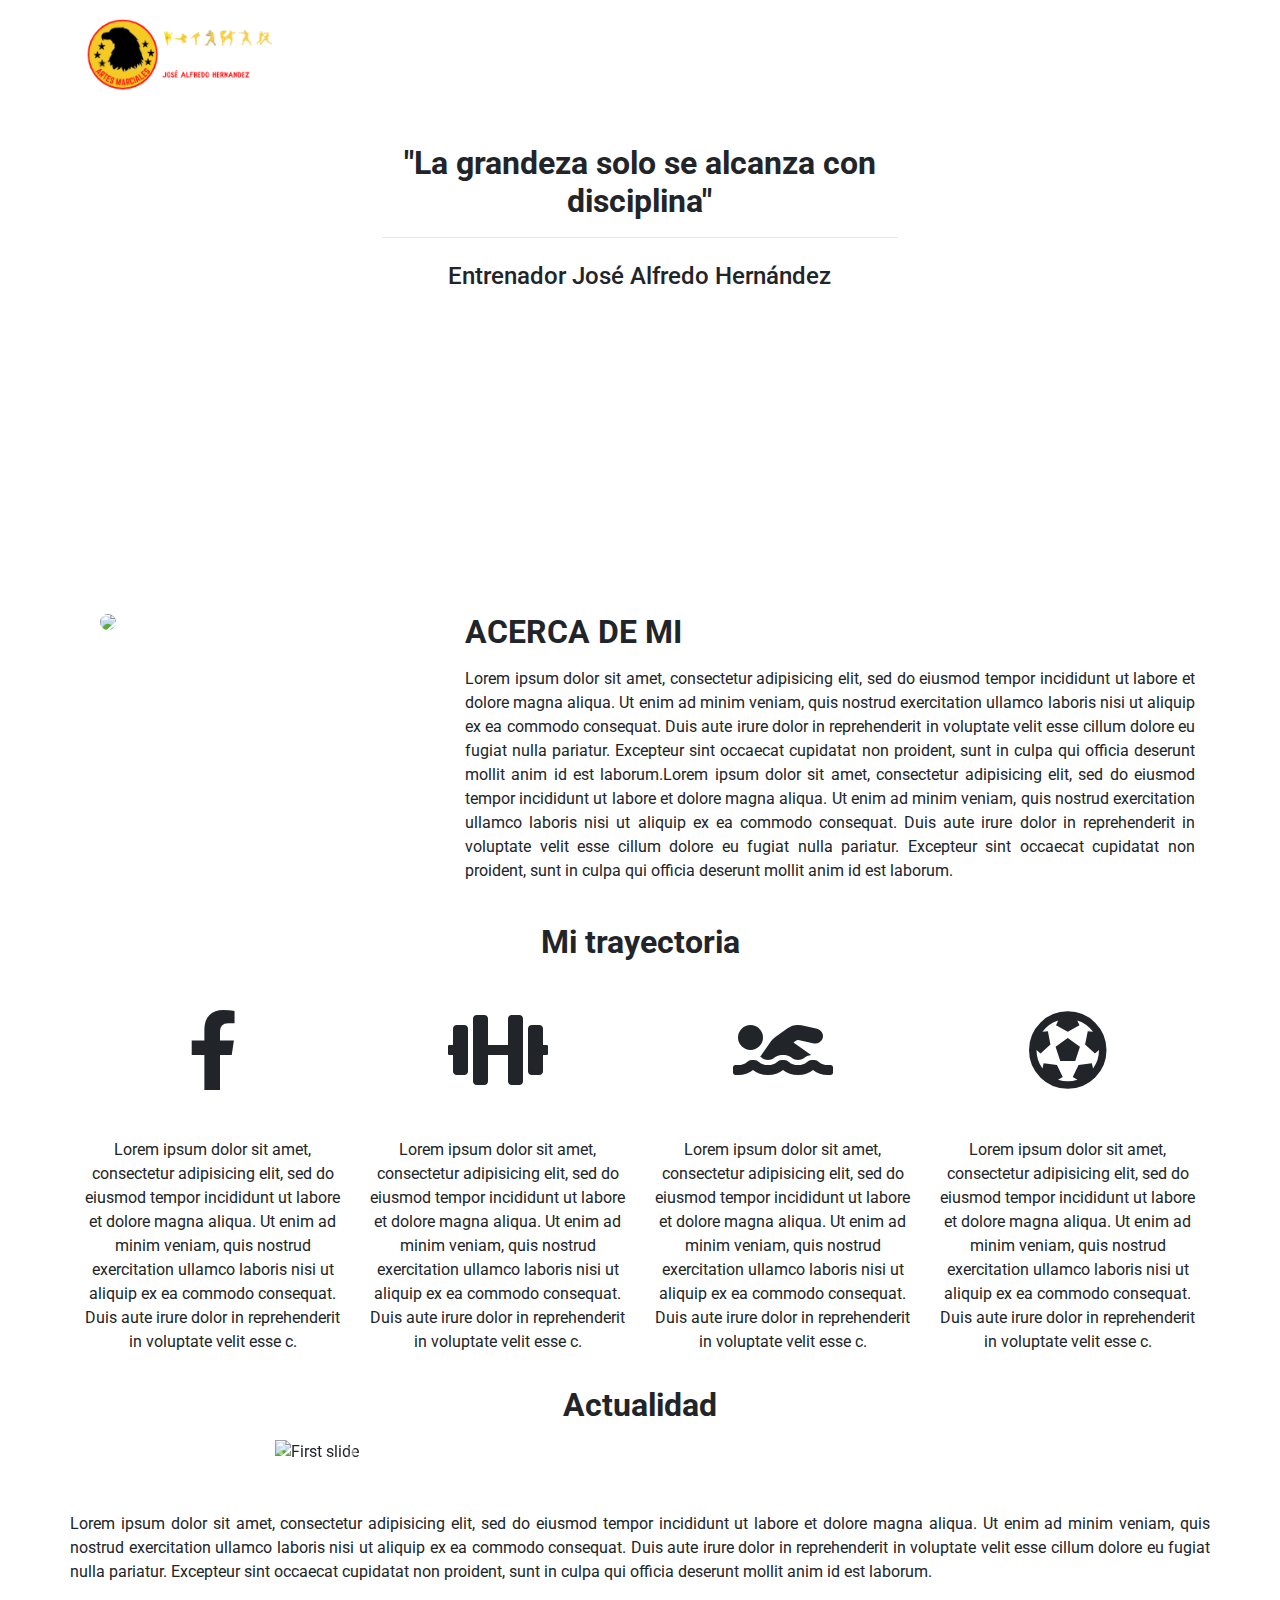
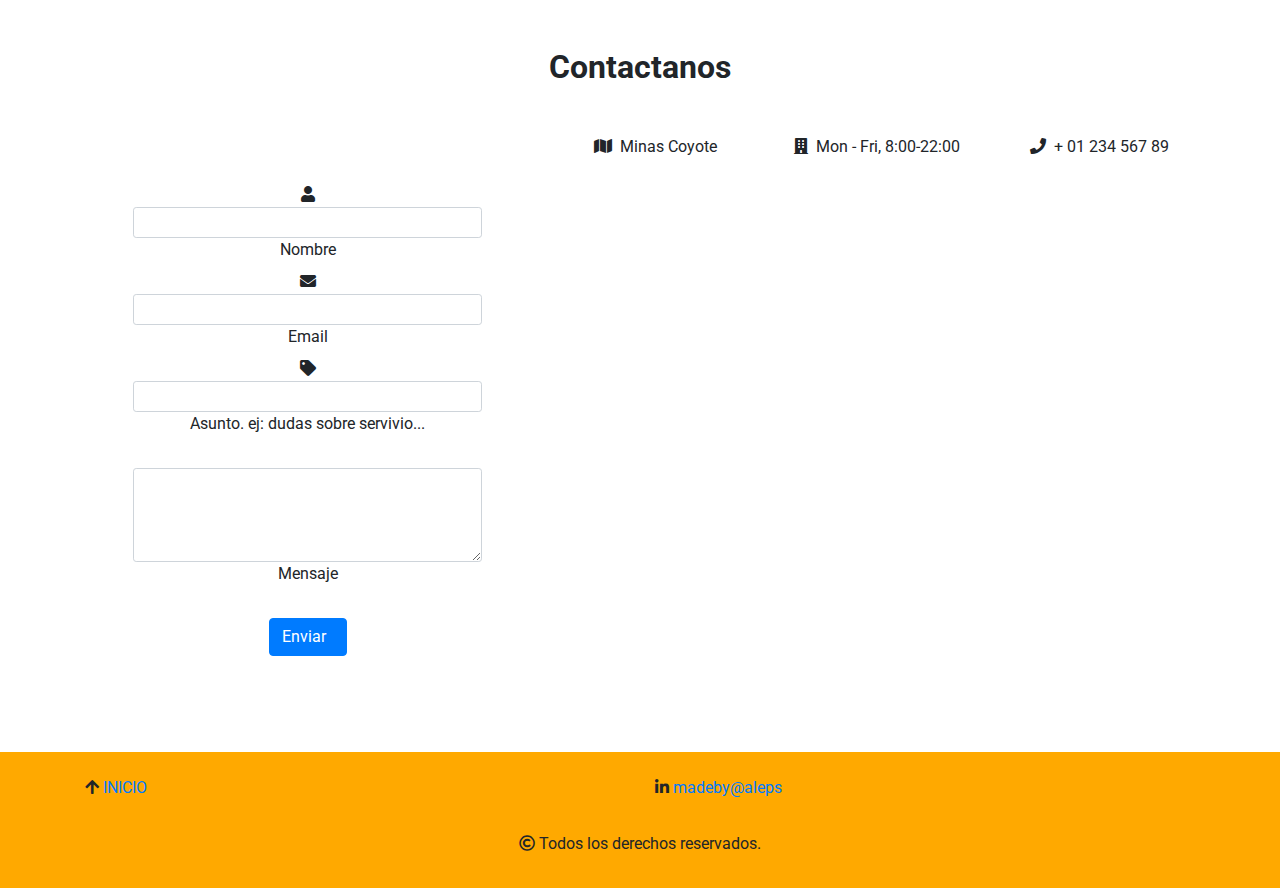
==== bio.html @ c30f5deb "diseño footer y comienzo de distribucion" ====
<!doctype html>
<html lang="es">
<head>

  <!-- Required meta tags -->
  <link rel="shortcut icon" type="image/x-icon" href="./favicon.ico">

  <meta charset="utf-8">
  <meta name="viewport" content="width=device-width, initial-scale=1, shrink-to-fit=no">
  <meta http-equiv="X-UA-Compatible" content="ie=edge">
    
  <!-- Font Awesome -->
  <link rel="stylesheet" href="https://use.fontawesome.com/releases/v5.8.2/css/all.css">
  <!-- Google Fonts -->
  <link rel="stylesheet" href="https://fonts.googleapis.com/css?family=Roboto:300,400,500,700&display=swap">
  <!-- Bootstrap core CSS -->
  <link href="https://cdnjs.cloudflare.com/ajax/libs/twitter-bootstrap/4.5.0/css/bootstrap.min.css" rel="stylesheet">
  <!-- Material Design Bootstrap -->
  <link href="https://cdnjs.cloudflare.com/ajax/libs/mdbootstrap/4.19.0/css/mdb.min.css" rel="stylesheet">
  <!-- link de ccs y js propio-->
  <link rel="stylesheet" href="./css/style.css" />
  <script type="text/javascript" src="./js/main.js"></script>

  <title>CONOCEME</title>
</head>

<body>

  <header>

    <nav class="navbar navbar-expand-md navbar-dark scrolling-navbar fixed-top">
      <div class="container">
        
          <a class="navbar-brand" href="#"><img class="logo"src="./img/IA_logo.png" alt=""></a>
        
        <button class="navbar-toggler" type="button" data-toggle="collapse" data-target="#navbarSupportedContent"
          aria-controls="navbarSupportedContent" aria-expanded="false" aria-label="Toggle navigation">
          <span class="navbar-toggler-icon"></span>
        </button>

        <div class="collapse navbar-collapse" id="navbarSupportedContent">
          <ul class="navbar-nav mr-auto">
            <li class="nav-item">
              <a class="nav-link" href="index.html">SERVICIOS</a>
            </li>
            <li class="nav-item active">
              <a class="nav-link" href="#">BIOGRAFIA  <span class="sr-only">(current)</span></a>
            </li>
            <li class="nav-item">
              <a class="nav-link disabled" href="#" tabindex="-1" aria-disabled="true">TORNEOS</a>
            </li>
          </ul>
          <ul class="navbar-nav nav-flex-icons">
            <li class="nav-item">
              <a class="nav-link"><i class="fab fa-facebook-f"></i></a>
            </li>
            <li class="nav-item">
              <a class="nav-link"><i class="fab fa-twitter"></i></a>
            </li>
            <li class="nav-item">
              <a class="nav-link"><i class="fab fa-instagram"></i></a>
            </li>
          </ul>
        </div>
      </div>
    </nav>
    <div id="ima" class="view">
      <div class="mask rgba-black-light">
        <div class="container-fluid d-flex align-items-center justify-content-center h-100">
          <div class="row d-flex justify-content-center text-center">
            <div class="col-md-10">
              <div class="vacio"></div>
              <h2 class="display-5 font-weight-bold white-text pt-5 mb-2">"La grandeza solo se alcanza con disciplina"</h2>
              <hr class="hr-light">
              <h4 class="white-text my-4">Entrenador José Alfredo Hernández</h5>
            </div>
          </div>
        </div>
      </div>
    </div>

  </header>

  <div class="container pt-4">
      <!-- seccion de presentacion -->
      <section id="resumen " class="text-justify">
        <div class="row d-flex justify-content-center mb-4">
          <div class="col-md-4 mb-4">
            
              <img src="./img/JAHA.JPG" id="bioimg" class="container-fluid">
            
          </div>
          <div class="col-md-8">
            <h2 class="mb-3 font-weight-bold mt-1">ACERCA DE MI</h2>
            <p class="grey-text">Lorem ipsum dolor sit amet, consectetur adipisicing elit, sed do eiusmod
            tempor incididunt ut labore et dolore magna aliqua. Ut enim ad minim veniam,
            quis nostrud exercitation ullamco laboris nisi ut aliquip ex ea commodo
            consequat. Duis aute irure dolor in reprehenderit in voluptate velit esse
            cillum dolore eu fugiat nulla pariatur. Excepteur sint occaecat cupidatat non
            proident, sunt in culpa qui officia deserunt mollit anim id est laborum.Lorem ipsum dolor sit amet, consectetur adipisicing elit, sed do eiusmod
            tempor incididunt ut labore et dolore magna aliqua. Ut enim ad minim veniam,
            quis nostrud exercitation ullamco laboris nisi ut aliquip ex ea commodo
            consequat. Duis aute irure dolor in reprehenderit in voluptate velit esse
            cillum dolore eu fugiat nulla pariatur. Excepteur sint occaecat cupidatat non
            proident, sunt in culpa qui officia deserunt mollit anim id est laborum.</p>
          </div>
        </div>
      </section>
      <section id="trayectoria" class="text-center">
        <h2 class="mb-5 font-weight-bold">Mi trayectoria</h2>
        <div class="row">
          <div class="col-lg-3 col-md-6">
            <i class="fab fa-facebook-f mb-5 fa-5x"></i>
            <p>Lorem ipsum dolor sit amet, consectetur adipisicing elit, sed do eiusmod
            tempor incididunt ut labore et dolore magna aliqua. Ut enim ad minim veniam,
            quis nostrud exercitation ullamco laboris nisi ut aliquip ex ea commodo
            consequat. Duis aute irure dolor in reprehenderit in voluptate velit esse
            c.</p>
          </div>
          <div class="col-lg-3 col-md-6">
            <i class="fas fa-dumbbell mb-5 fa-5x"></i>
            <p>Lorem ipsum dolor sit amet, consectetur adipisicing elit, sed do eiusmod
            tempor incididunt ut labore et dolore magna aliqua. Ut enim ad minim veniam,
            quis nostrud exercitation ullamco laboris nisi ut aliquip ex ea commodo
            consequat. Duis aute irure dolor in reprehenderit in voluptate velit esse
            c.</p>
          </div>
          <div class="col-lg-3 col-md-6">
            <i class="fas fa-swimmer mb-5 fa-5x"></i>
            <p>Lorem ipsum dolor sit amet, consectetur adipisicing elit, sed do eiusmod
            tempor incididunt ut labore et dolore magna aliqua. Ut enim ad minim veniam,
            quis nostrud exercitation ullamco laboris nisi ut aliquip ex ea commodo
            consequat. Duis aute irure dolor in reprehenderit in voluptate velit esse
            c.</p>
          </div>
          <div class="col-lg-3 col-md-6">
            <i class="fas fa-futbol mb-5 fa-5x"></i>
            <p>Lorem ipsum dolor sit amet, consectetur adipisicing elit, sed do eiusmod
            tempor incididunt ut labore et dolore magna aliqua. Ut enim ad minim veniam,
            quis nostrud exercitation ullamco laboris nisi ut aliquip ex ea commodo
            consequat. Duis aute irure dolor in reprehenderit in voluptate velit esse
            c.</p>
          </div>
        </div>
      </section>
      <section id="actual" class="text-center mb-5">
        <h2 class="my-3 font-weight-bold">Actualidad</h2>
        <div class="row">
          <div class="col col-lg-2"></div>
          <div class="col-md-auto">
            <!--Carousel Wrapper-->
            <div id="carousel-example-1z" class="carousel slide carousel-fade carousel-fade" data-ride="carousel">
                <!--Indicators-->
                <ol class="carousel-indicators">
                    <li data-target="#carousel-example-1z" data-slide-to="0" class="active"></li>
                    <li data-target="#carousel-example-1z" data-slide-to="1"></li>
                    <li data-target="#carousel-example-1z" data-slide-to="2"></li>
                </ol>
                <!--/.Indicators-->
                <!--Slides-->
                <div class="carousel-inner z-depth-1-half" role="listbox">
                    <!--First slide-->
                    <div class="carousel-item active">
                        <img class="d-block w-100" src="https://mdbootstrap.com/img/Photos/Slides/img%20(130).jpg"
                            alt="First slide">
                    </div>
                    <!--/First slide-->
                    <!--Second slide-->
                    <div class="carousel-item">
                        <img class="d-block w-100" src="https://mdbootstrap.com/img/Photos/Slides/img%20(129).jpg"
                            alt="Second slide">
                    </div>
                    <!--/Second slide-->
                    <!--Third slide-->
                    <div class="carousel-item">
                        <img class="d-block w-100" src="https://mdbootstrap.com/img/Photos/Slides/img%20(70).jpg"
                            alt="Third slide">
                    </div>
                    <!--/Third slide-->
                </div>
                <!--/.Slides-->
                <!--Controls-->
                <a class="carousel-control-prev" href="#carousel-example-1z" role="button" data-slide="prev">
                    <span class="carousel-control-prev-icon" aria-hidden="true"></span>
                    <span class="sr-only">Previous</span>
                </a>
                <a class="carousel-control-next" href="#carousel-example-1z" role="button" data-slide="next">
                    <span class="carousel-control-next-icon" aria-hidden="true"></span>
                    <span class="sr-only">Next</span>
                </a>
                <!--/.Controls-->
            </div>
                        <!--/.Carousel Wrapper-->    
          </div>
          <div class="col col-lg-2"></div>
        </div>
        <div class="row">
          <p class="grey-text text-justify mt-5">Lorem ipsum dolor sit amet, consectetur adipisicing elit, sed do eiusmod
          tempor incididunt ut labore et dolore magna aliqua. Ut enim ad minim veniam,
          quis nostrud exercitation ullamco laboris nisi ut aliquip ex ea commodo
          consequat. Duis aute irure dolor in reprehenderit in voluptate velit esse
          cillum dolore eu fugiat nulla pariatur. Excepteur sint occaecat cupidatat non
          proident, sunt in culpa qui officia deserunt mollit anim id est laborum.</p>
        </div>
      </section>
      <section id="contacto" class="text-center mb-5">

        <h2 class="mb-5 font-weight-bold text-center">Contactanos</h2>

                <!--Grid row-->
                <div class="row">

                    <!--Grid column-->
                    <div class="col-lg-5 col-md-12">
                        <!-- Form contact -->
                        <form class="p-5 grey-text">
                            <div class="md-form form-sm"> <i class="fa fa-user prefix"></i>
                                <input type="text" id="form3" class="form-control form-control-sm">
                                <label for="form3">Nombre</label>
                            </div>
                            <div class="md-form form-sm"> <i class="fa fa-envelope prefix"></i>
                                <input type="text" id="form2" class="form-control form-control-sm">
                                <label for="form2">Email</label>
                            </div>
                            <div class="md-form form-sm"> <i class="fa fa-tag prefix"></i>
                                <input type="text" id="form32" class="form-control form-control-sm">
                                <label for="form34">Asunto. ej: dudas sobre servivio...</label>
                            </div>
                            <div class="md-form form-sm"> <i class="fa fa-pencil prefix"></i>
                                <textarea type="text" id="form8" class="md-textarea form-control form-control-sm" rows="4"></textarea>
                                <label for="form8">Mensaje</label>
                            </div>
                            <div class="text-center mt-4">
                                <button class="btn btn-primary">Enviar <i class="fa fa-paper-plane-o ml-1"></i></button>
                            </div>
                        </form>
                        <!-- Form contact -->
                    </div>
                    <!--Grid column-->

                    <!--Grid column-->
                    <div class="col-lg-7 col-md-12">

                        <!--Grid row-->
                        <div class="row text-center">

                            <!--Grid column-->
                            <div class="col-lg-4 col-md-12 mb-3">

                                <p><i class="fa fa-map fa-1x mr-2 grey-text"></i>Minas Coyote</p>

                            </div>
                            <!--Grid column-->

                            <!--Grid column-->
                            <div class="col-lg-4 col-md-6 mb-3">

                                <p><i class="fa fa-building fa-1x mr-2 grey-text"></i>Mon - Fri, 8:00-22:00</p>

                            </div>
                            <!--Grid column-->

                            <!--Grid column-->
                            <div class="col-lg-4 col-md-6 mb-3">

                                <p><i class="fa fa-phone fa-1x mr-2 grey-text"></i>+ 01 234 567 89</p>

                            </div>
                            <!--Grid column-->

                        </div>
                        <!--Grid row-->

                        <!--Google map-->
                        <div id="map-container" class="z-depth-1-half map-container mb-5" style="height: 400px"></div>

                    </div>
                    <!--Grid column-->

                </div>
      </section>
  </div>
    
  <footer class="page-footer font-small indigo footer pt-4 mt-4">

    <!-- Footer Links -->
    <div class="container text-center text-md-left">

      <!-- Grid row -->
      <div class="row">

        <!-- Grid column -->
        <div class="col-md-6 mt-md-0 mt-3">

          <!-- Content -->
          <p><i class="fas fa-arrow-up mr-1"></i><a href="#ima">INICIO</a></p>

        </div>
        <!-- Grid column -->

        <hr class="clearfix w-100 d-md-none pb-3">

        <!-- Grid column -->
        <div class="col-md-3 mb-md-0 mb-3">

          <!-- Links -->
           <i class="fab fa-linkedin-in mr-1"></i><a href="#">madeby@aleps</a>

    

        </div>
        <!-- Grid column -->

        <!-- Grid column -->
        <div class="col-md-3 mb-md-0 mb-3">

          <!-- Links -->
         

        </div>
        <!-- Grid column -->

      </div>
      <!-- Grid row -->

    </div>
    <!-- Footer Links -->

    <!-- Copyright -->
    <div class="footer-copyright text-center py-3">
      <p class="white-text"> <i class="far fa-copyright mr-1"></i>Todos los derechos reservados.</p>
    </div>
    <!-- Copyright -->

  </footer>

  <!-- Optional JavaScript -->
  <!-- JQuery -->
  <script type="text/javascript" src="https://cdnjs.cloudflare.com/ajax/libs/jquery/3.5.1/jquery.min.js"></script>
  <!-- Bootstrap tooltips -->
  <script type="text/javascript"
    src="https://cdnjs.cloudflare.com/ajax/libs/popper.js/1.14.4/umd/popper.min.js"></script>
  <!-- Bootstrap core JavaScript -->
  <script type="text/javascript"
    src="https://cdnjs.cloudflare.com/ajax/libs/twitter-bootstrap/4.5.0/js/bootstrap.min.js"></script>
  <!-- MDB core JavaScript -->
  <script type="text/javascript" src="https://cdnjs.cloudflare.com/ajax/libs/mdbootstrap/4.19.0/js/mdb.min.js"></script>
</body>

</html>
---- css/style.css ----
#ima{
     height: 65vh;
     background: url('https://mdbootstrap.com/img/Photos/Others/images/43.jpg');/*imgs posibles: 10, 13, 33 */
     background-repeat: no-repeat;
     background-size: cover;
}


.vacio{
    height:6em;
}
#bioimg{
	border-radius: 100%;
	max-height: 89%;
    max-width: 89%;  
}
.logo{
    margin: auto;
    width: 85%;
}
.top-nav-collapse{
    background: rgba(0, 0, 0, 0.9) 
}
.footer{
    background: #FFA900;
}



@import url(https://fonts.googleapis.com/css?family=Raleway:400,800);
figure.photo {
  font-family: 'Raleway', Arial, sans-serif;
  position: relative;
  overflow: hidden;
  margin: 10px;
  min-width: 220px;
  max-width: 310px;
  max-height: 220px;
  width: 100%;
  background: #000000;
  color: #ffffff;
  text-align: center;
  box-shadow: 0 0 5px rgba(0, 0, 0, 0.15);
}

figure.photo * {
  -webkit-box-sizing: border-box;
  box-sizing: border-box;
  -webkit-transition: all 0.4s ease-in-out;
  transition: all 0.4s ease-in-out;
}

figure.photo img {
  max-width: 100%;
  position: relative;
  opacity: 0.4;
}

figure.photo figcaption {
  position: absolute;
  top: 0;
  left: 0;
  bottom: 0;
  right: 0;
}

figure.photo h2 {
  position: absolute;
  left: 40px;
  right: 40px;
  display: inline-block;
  background: #000000;
  -webkit-transform: skew(-10deg) rotate(-10deg) translate(0, -50%);
  transform: skew(-10deg) rotate(-10deg) translate(0, -50%);
  padding: 12px 5px;
  margin: 0;
  top: 50%;
  text-transform: uppercase;
  font-weight: 400;
}

figure.photo h2 span {
  font-weight: 800;
}

figure.photo:before {
  height: 100%;
  width: 100%;
  top: 0;
  left: 0;
  content: '';
  background: #ffffff;
  position: absolute;
  -webkit-transition: all 0.3s ease-in-out;
  transition: all 0.3s ease-in-out;
  -webkit-transform: rotate(110deg) translateY(-50%);
  transform: rotate(110deg) translateY(-50%);
}

figure.photo a {
  left: 0;
  right: 0;
  top: 0;
  bottom: 0;
  position: absolute;
  z-index: 1;
}

figure.photo.blue {
  background: #123851;
}

figure.photo.blue h2 {
  background: #0a212f;
}

figure.photo.red {
  background: #581a14;
}

figure.photo.red h2 {
  background: #36100c;
}

figure.photo.yellow {
  background: #7f5006;
}

figure.photo.yellow h2 {
  background: #583804;
}

figure.photo:hover img,
figure.photo.hover img {
  opacity: 1;
  -webkit-transform: scale(1.1);
  transform: scale(1.1);
}

figure.photo:hover h2,
figure.photo.hover h2 {
  -webkit-transform: skew(-10deg) rotate(-10deg) translate(-150%, -50%);
  transform: skew(-10deg) rotate(-10deg) translate(-150%, -50%);
}

figure.photo:hover:before,
figure.photo.hover:before {
  -webkit-transform: rotate(110deg) translateY(-150%);
  transform: rotate(110deg) translateY(-150%);
}
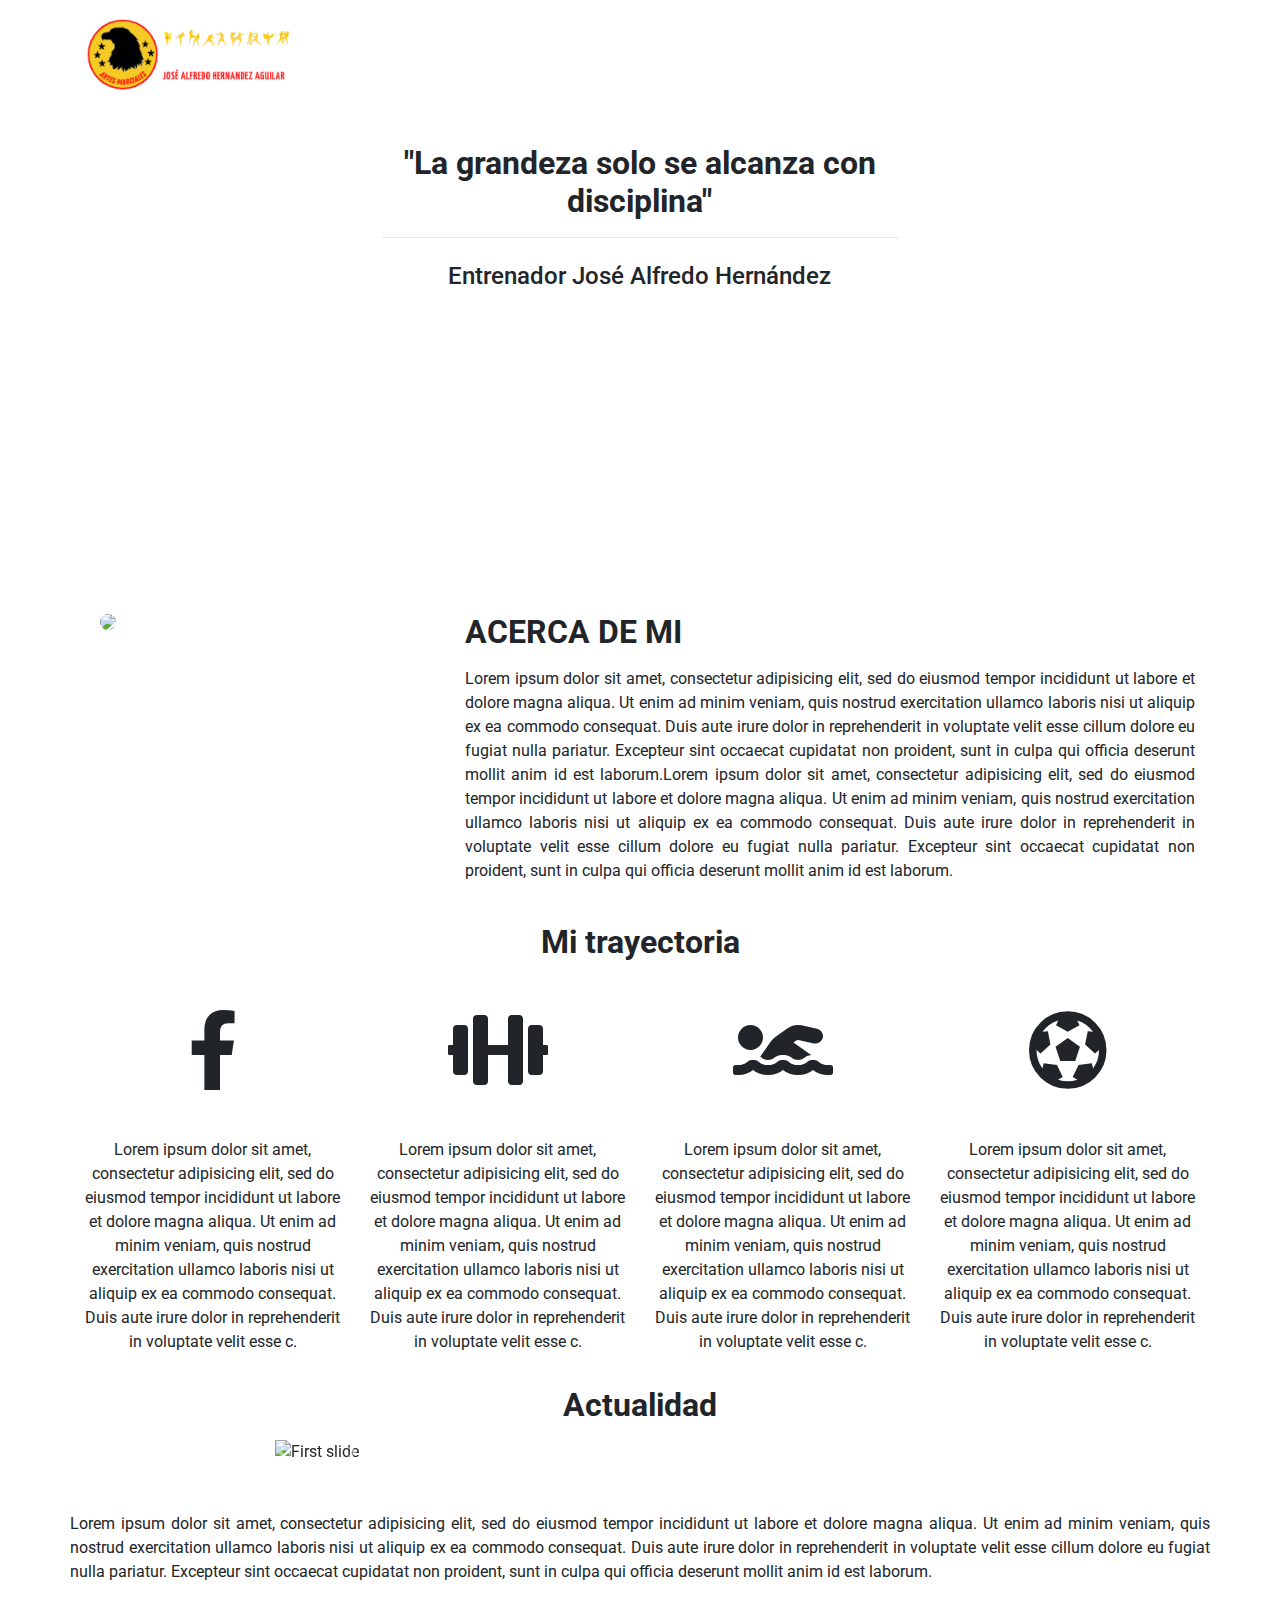
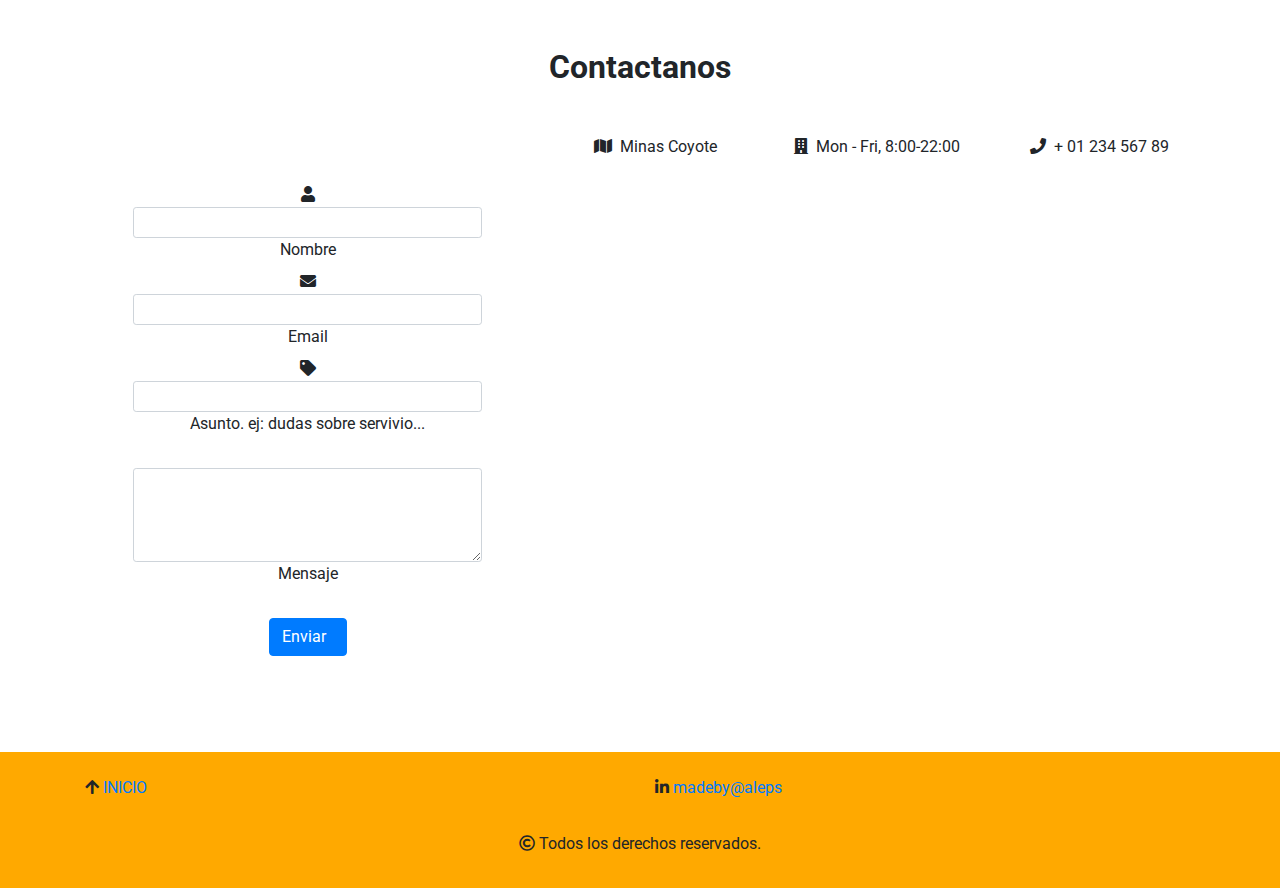
==== commit 3d97a57e: "actualizacion" ====
--- a/bio.html
+++ b/bio.html
@@ -31,7 +31,7 @@
     <nav class="navbar navbar-expand-md navbar-dark scrolling-navbar fixed-top">
       <div class="container">
         
-          <a class="navbar-brand" href="#"><img class="logo"src="./img/IA_logo.png" alt=""></a>
+          <a class="navbar-brand" href="#"><img class="logo"src="./img/IA_logo_1.png" alt=""></a>
         
         <button class="navbar-toggler" type="button" data-toggle="collapse" data-target="#navbarSupportedContent"
           aria-controls="navbarSupportedContent" aria-expanded="false" aria-label="Toggle navigation">
@@ -47,7 +47,7 @@
               <a class="nav-link" href="#">BIOGRAFIA  <span class="sr-only">(current)</span></a>
             </li>
             <li class="nav-item">
-              <a class="nav-link disabled" href="#" tabindex="-1" aria-disabled="true">TORNEOS</a>
+              <a class="nav-link " href="torneos.html" >TORNEOS</a>
             </li>
           </ul>
           <ul class="navbar-nav nav-flex-icons">
--- a/css/style.css
+++ b/css/style.css
@@ -1,6 +1,6 @@
 #ima{
      height: 65vh;
-     background: url('https://mdbootstrap.com/img/Photos/Others/images/43.jpg');/*imgs posibles: 10, 13, 33 */
+     background: url('https://mdbootstrap.com/img/Photos/Others/images/45.jpg');/*imgs posibles: 10, 13, 33 */
      background-repeat: no-repeat;
      background-size: cover;
 }
